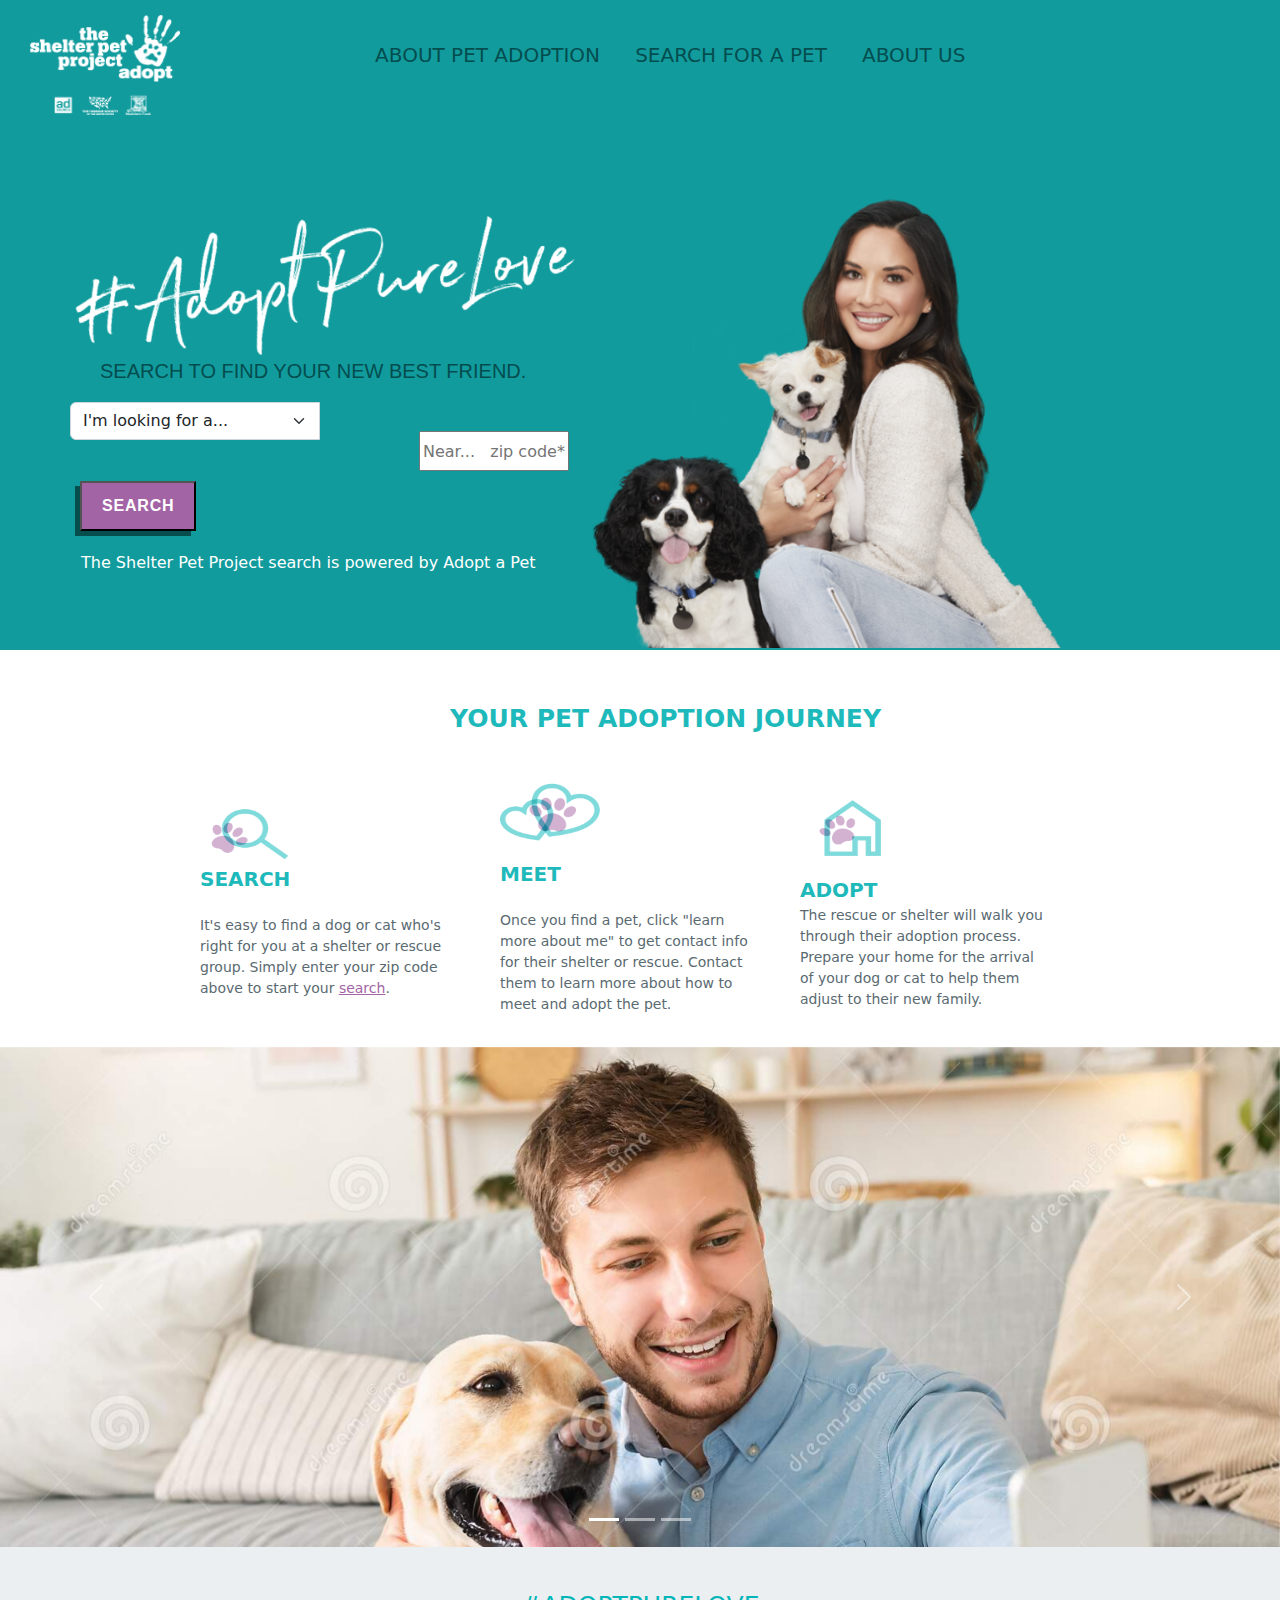
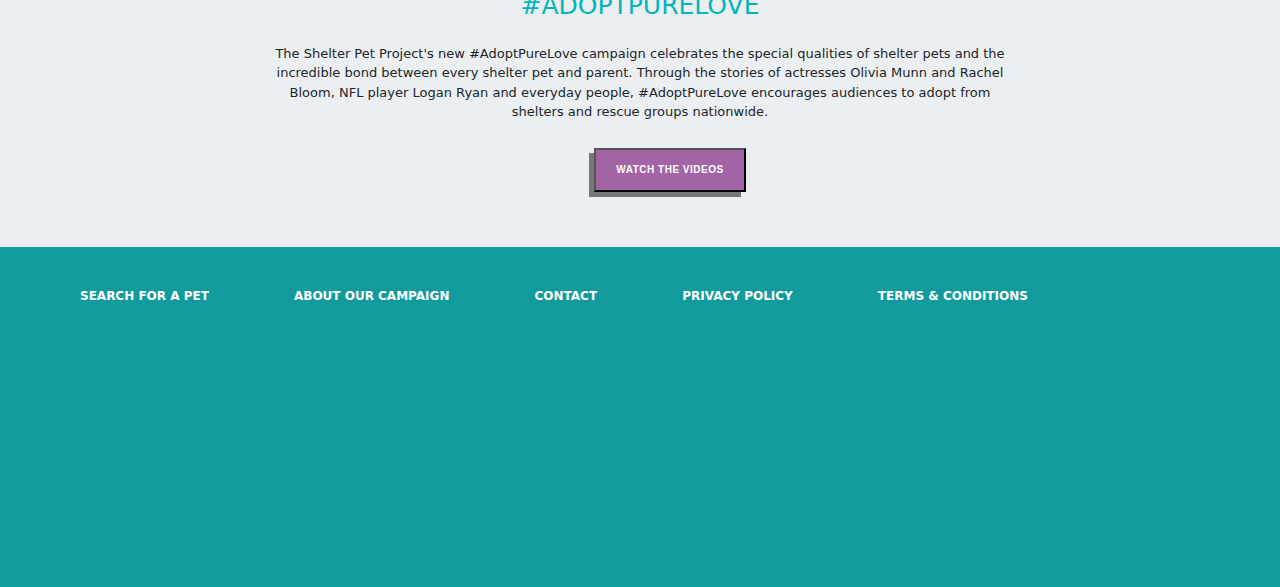
==== index.html @ eac755aa "first commit" ====
<!DOCTYPE html>
<html lang="en">

<head>
  <meta charset="UTF-8">
  <meta http-equiv="X-UA-Compatible" content="IE=edge">
  <meta name="viewport" content="width=device-width, initial-scale=1.0">
  <link rel="stylesheet" href="css/bootstrap.css">
  <link rel="stylesheet" href="css/styles.css">
  <script src="js/bootstrap.bundle.js"></script>
  <title>Document</title>
</head>

<body>
  <div id="mine">
    <div id="me">
      <img class="in" src="img/like.png" alt="" id="no">
      <a class="in" id="only" href="#">ABOUT PET ADOPTION</a>
      <a class="in" href="search.html">SEARCH FOR A PET</a>
      <a class="in" href="#">ABOUT US</a>
    </div>
    <img src="img/pure.png" alt="" id="go">
    <p id="pet">SEARCH TO FIND YOUR NEW BEST FRIEND.</p>
    <div class="input-group mb-3" id="hard">
      <select class="form-select" id="inputGroupSelect02">
        <option selected>I'm looking for a...</option>
        <option value="1">Cat</option>
        <option value="2">Dog</option>
        <option value="3">Shelter</option>
      </select>
      <div>
        <input id="two" type="text" placeholder="Near...&nbsp&nbsp zip code*">
        <!-- <img src="img/Screenshot (2).png" alt="" id="move"> -->
      </div>
    </div>
    <img src="img/Screenshot (2).png" alt="" id="move">
    <div id="vid">
      <input type="submit" value="SEARCH" id="top">
    </div>
    <p id="old">The Shelter Pet Project search is powered by Adopt a Pet </p>
  </div>
  </div>
  <div id="pee">
    <p id="bat">YOUR PET ADOPTION JOURNEY</p>
    <div>
      <img src="img/search.png" alt="" id="park">
      <P id="pat"><span class="coil">SEARCH</span><br><br>It's easy to find a dog or cat who's<br> right for you at a
        shelter or rescue<br> group. Simply enter your zip code<br> above to start your <span id="gel">search</span>.
      </P>
    </div>
    <div>
      <img src="img/meet.png" alt="" id="time">
      <p id="rot"><span class="coil">MEET</span><br><br>Once you find a pet, click "learn<br> more about me" to get
        contact info<br> for their shelter or rescue. Contact<br> them to learn more about how to<br> meet and adopt the
        pet.</p>
    </div>
    <div>
      <img src="img/adopt.png" alt="" id="next">
      <p id="met"><span class="coil">ADOPT</span><br>The rescue or shelter will walk you <br>through their adoption
        process.<br> Prepare your home for the arrival<br> of your dog or cat to help them<br> adjust to their new
        family.</p>
    </div>
    <div id="carouselExampleIndicators" class="carousel slide" data-bs-ride="true">
      <div class="carousel-indicators">
        <button type="button" data-bs-target="#carouselExampleIndicators" data-bs-slide-to="0" class="active"
          aria-current="true" aria-label="Slide 1"></button>
        <button type="button" data-bs-target="#carouselExampleIndicators" data-bs-slide-to="1"
          aria-label="Slide 2"></button>
        <button type="button" data-bs-target="#carouselExampleIndicators" data-bs-slide-to="2"
          aria-label="Slide 3"></button>
      </div>
      <div class="carousel-inner" id="pic">
        <div class="carousel-item active">
          <img src="img/man.jpg" class="d-block w-100" alt="...">
        </div>
        <div class="carousel-item">
          <img src="img/2nd woman.jpg" class="d-block w-100" alt="...">
        </div>
        <div class="carousel-item">
          <img src="img/2nd man.jpg" class="d-block w-100" alt="...">
        </div>
      </div>
      <button class="carousel-control-prev" type="button" data-bs-target="#carouselExampleIndicators"
        data-bs-slide="prev">
        <span class="carousel-control-prev-icon" aria-hidden="true"></span>
        <span class="visually-hidden">Previous</span>
      </button>
      <button class="carousel-control-next" type="button" data-bs-target="#carouselExampleIndicators"
        data-bs-slide="next">
        <span class="carousel-control-next-icon" aria-hidden="true"></span>
        <span class="visually-hidden">Next</span>
      </button>
    </div>
    <div id="free">
      <p id="palm"><span id="ken">#ADOPTPURELOVE</span><br><br>The Shelter Pet Project's new #AdoptPureLove campaign
        celebrates the special qualities of shelter pets and the<br> incredible bond between every shelter pet and
        parent. Through the stories of actresses Olivia Munn and Rachel<br> Bloom, NFL player Logan Ryan and everyday
        people, #AdoptPureLove encourages audiences to adopt from<br> shelters and rescue groups nationwide. </p>
      <div id="vid">
        <input type="submit" value="WATCH THE VIDEOS" id="pop">
      </div>
    </div>
    <div id="bite">
      <div id="be">
        <a href="#" class="an">SEARCH FOR A PET</a>
        <a href="#" class="an">ABOUT OUR CAMPAIGN</a>
        <a href="#" class="an">CONTACT</a>
        <a href="#" class="an">PRIVACY POLICY</a>
        <a href="#" class="an">TERMS & CONDITIONS</a>
      </div>
    </div>
</body>

</html>
---- css/styles.css ----
body {
    box-sizing: border-box;
}

#mine {
    background-color: #119b9d;
    height: 650px;
    width: 100%;
}


#go {
    width: 500px;
    margin-top: 100px;
    /* margin-left: -165px; */
    margin-left: 75px;
}

#pet {
    font-size: 20px;
    margin-left: 100px;
    font-family: randon-grotesque, sans-serif;
    color: #044d4f;
    block-size: 200px;
}

#hard {
    width: 250px;
    margin-left: 70px;
    border-radius: 0px;
    margin-top: -170px;
}

#move {
   margin-left: 580px;
   margin-top: -567px;
   width: 500px;
}

/* #i {
    color: #044d4f;
    font-size: 15px;
    margin-top: -65px;
    font-size: 15px;
} */
.in{
    display: inline-block;
    margin-left: 30px;
    color: #044d4f;
    font-size: 20px;
    text-decoration: none;
}
#no {
    width: 150px;
    height: 100px;
    position: relative;
    /* margin-left: -7px; */
    margin-top: 15px;
}

#only{
    margin-left: 190px;
}
#two{
    width: 150px;
    color: #044d4f;
    margin-left: 350px;
    margin-top: -30px;
    height: 40px;
    margin-bottom: 200px;
}
#vid{
    margin-left: 80px;
    margin-top: -230px;
}
#top{
    /* margin-left: 50px; */
    /* margin-bottom: -10px; */
    /* background-color: rgb(255, 255, 255); color: rgb(163, 100, 165); */
    color: rgb(255, 255, 255);
    background-color: rgb(163, 100, 165);
    padding: 15px 20px;
    line-height: 1;
    font-family: brandon-grotesque, sans-serif;
    font-weight: 700;
    letter-spacing: 0.05em;
    box-shadow: -5px 5px rgb(0 0 0 / 50%);
}
#old{
    color: white;
    margin-left: 81px;
    margin-top: 20px;
}
#pee{
    width: 100%;
    height: 370px;
}
#bat{
    margin-left: 450px;
    margin-top: 50px;
   color: #1eb9bb; 
   font-size: 25px;
   font-weight: 600;

}
#park{
    width: 100px;
    height: 60px;
    margin-left: 200px;
    margin-top: 50px;
}
#pat{
    font-size: 14px;
    color: #5a6a71;
    margin-left: 200px;
}
.coil{
font-size: 20px;
color: #1eb9bb;
font-weight: 600;
}
#gel{
text-decoration: underline;
color: #a364a5;
}
#time{
    width: 100px;
    height: 60px;
    margin-left: 500px;
    margin-top: -430px;
}
#rot{
    font-size: 14px;
    color: #5a6a71;
    margin-left: 500px;
    margin-top: -180px;
}
#next{
    width: 100px;
    height: 60px;
    margin-left: 800px;
    margin-top: -430px;
}
#met{
    font-size: 14px;
    color: #5a6a71;
    margin-left: 800px;
    margin-top: -180px;
}
#pic{
    width: 100%;
    height: 500px;
}
#free{
    width: 100%;
    height: 300px;
    background-color:  rgb(235, 239, 241);
    text-align: center;
}
#palm{
    padding-top: 40px;
    font-size: 13px;
}
#ken{
    color: #00b6b8;
    font-size: 25px;
    font-weight: 500;
}
#pop{
    color: rgb(255, 255, 255);
    background-color: rgb(163, 100, 165);
    padding: 15px 20px;
    line-height: 1;
    font-family: brandon-grotesque, sans-serif;
    font-weight: 600;
    letter-spacing: 0.05em;
    box-shadow: -5px 5px rgb(0 0 0 / 50%);
    margin-top: 240px;
    font-size: 10px;
    margin-right: 20px;
}
#bite{
    width: 100%;
    height: 340px;
    background-color: #119b9d;
}
.an{
    display: inline-block;
    margin-left: 80px;
    color: white;
    font-size: 12px;
    text-decoration: none;
    font-weight: 600;
    text-align: center;
    margin-top: 40px;
}
#geng{
    width: 100%;
    height: 300px;
    background-color: #119b9d;
}
#tap{
    width: 180px;
    height: 130px;
    margin-left: 100px;
    margin-top: 10px;
}
#tech{
    color: #a2dcdd;
    font-size: 30px;
    font-weight: 600;
    margin-left: 130px;
    margin-top: 20px;
}
#simp{
    display: flex;
    margin-left: 130px;
}
#sam{
    height: 50px;
}
#non{
    width: 150px;
    height: 50px;
}
#moon{
    width: 150px;
    height: 50px;
}
#mid{
    margin-left: 650px;
    margin-top: -70px;
}
#mop{
    color: rgb(255, 255, 255);
    background-color: rgb(163, 100, 165);
    padding: 15px 20px;
    line-height: 1;
    font-family: brandon-grotesque, sans-serif;
    font-weight: 700;
    letter-spacing: 0.05em;
    box-shadow: -5px 5px rgb(0 0 0 / 50%);
}
#tem{
    margin-left: 550px;
    margin-top: -220px;
    font-weight: 500;
}
#key{
    width: 100%;
    height: 480px;
}
#add{
    margin-top: 35px;
    margin-left: 100px;
    background: transparent;
    font-size: 12px;
    color: #666666;
    border: 1px solid;
}
#world{
    margin-left: 550px;
    margin-top: 50px;
}
#carry{
/* margin-left: 500px; */
margin-top: 50px;
text-align: center;
}
#help{
font-size: 20px;
font-weight: 600;
color: #666666;
}
#view{
    font-size: 20px;
    font-weight: 400;
    font-family: Verdana, Geneva, Tahoma, sans-serif;
}
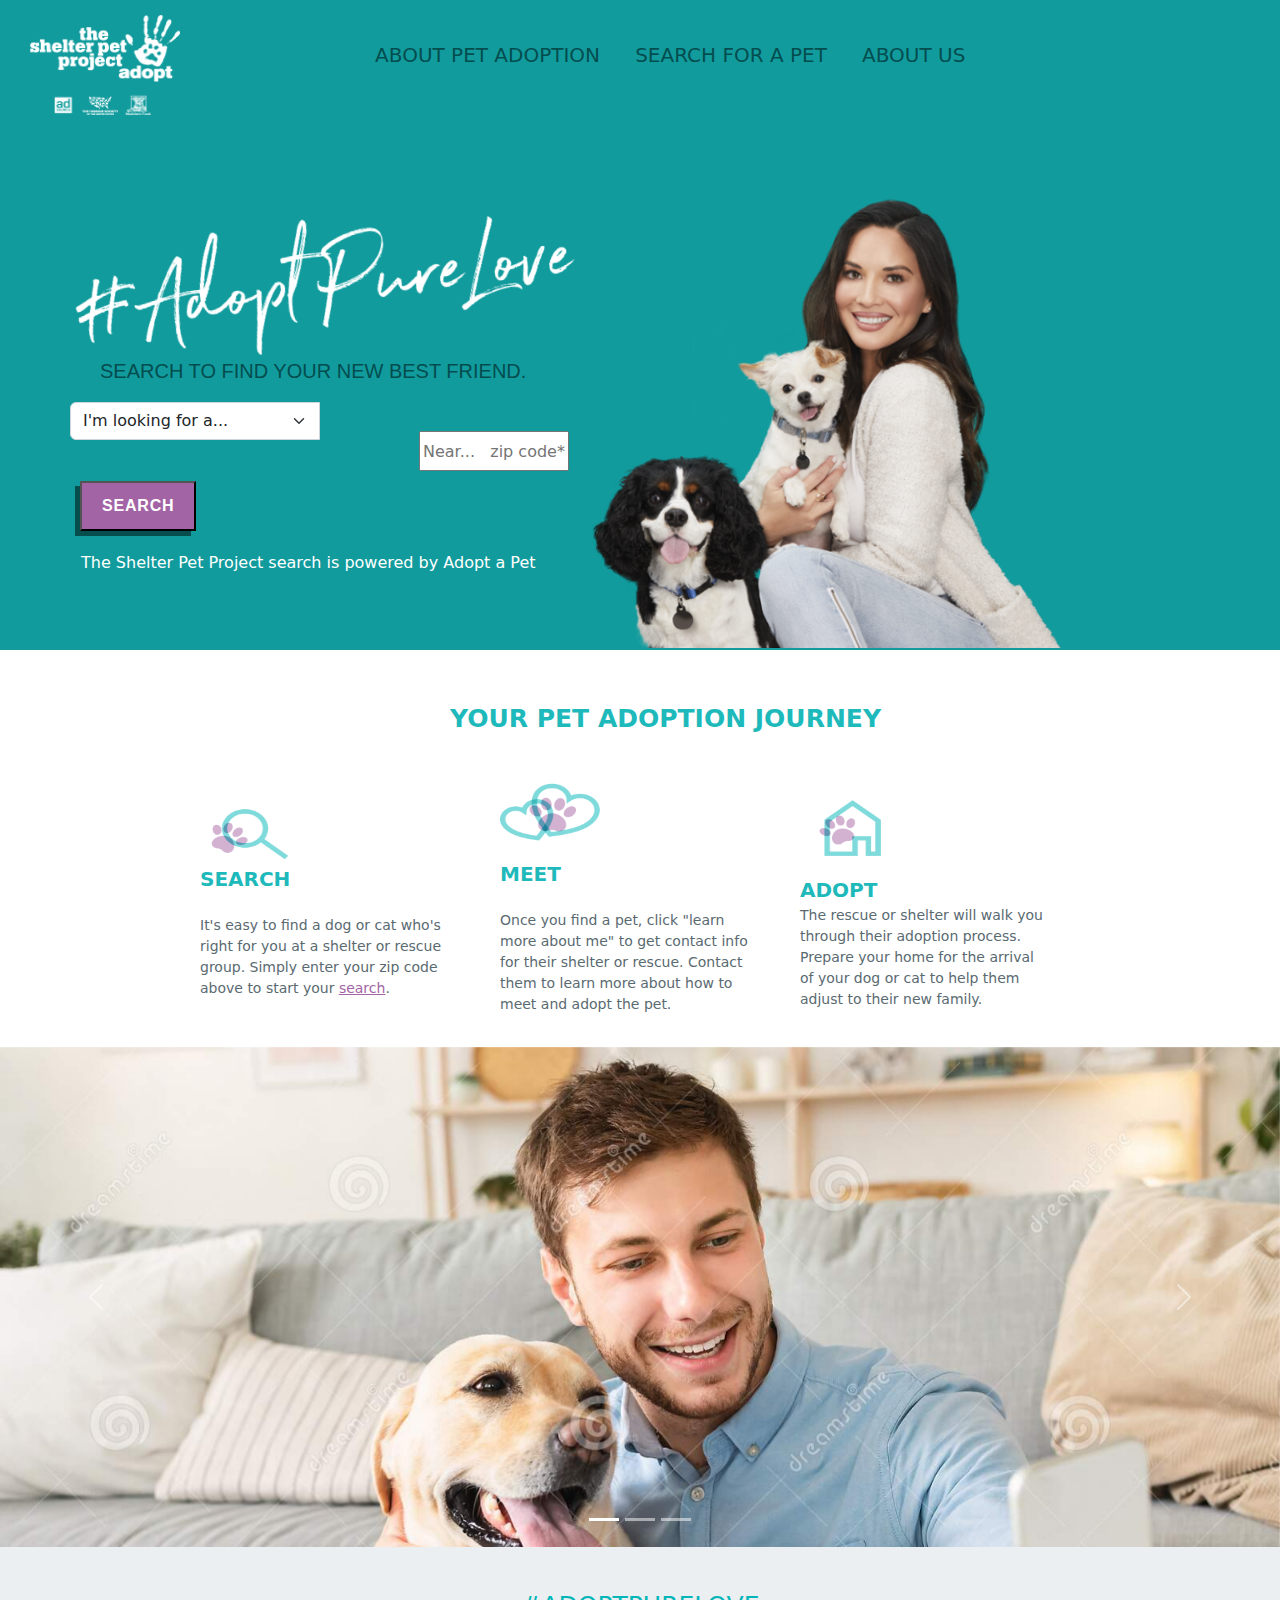
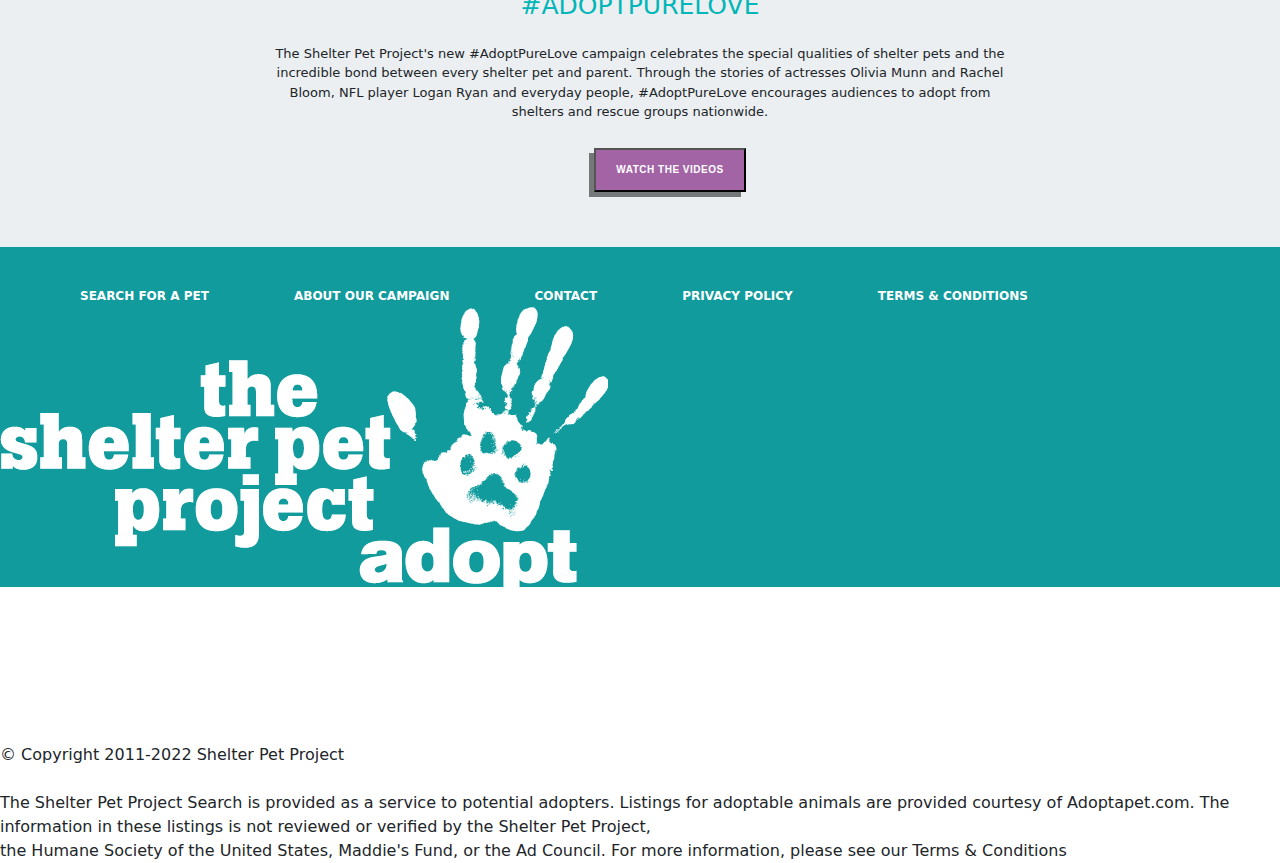
==== commit e86b4ff1: "first commit" ====
--- a/index.html
+++ b/index.html
@@ -108,6 +108,8 @@
         <a href="#" class="an">PRIVACY POLICY</a>
         <a href="#" class="an">TERMS & CONDITIONS</a>
       </div>
+      <img src="img/like.png" alt="" id="tone">
+      <p id="pap">© Copyright 2011-2022 Shelter Pet Project<br><br>The Shelter Pet Project Search is provided as a service to potential adopters. Listings for adoptable animals are provided courtesy of Adoptapet.com. The information in these listings is not reviewed or verified by the Shelter Pet Project,<br> the Humane Society of the United States, Maddie's Fund, or the Ad Council. For more information, please see our Terms & Conditions</p>
     </div>
 </body>
 
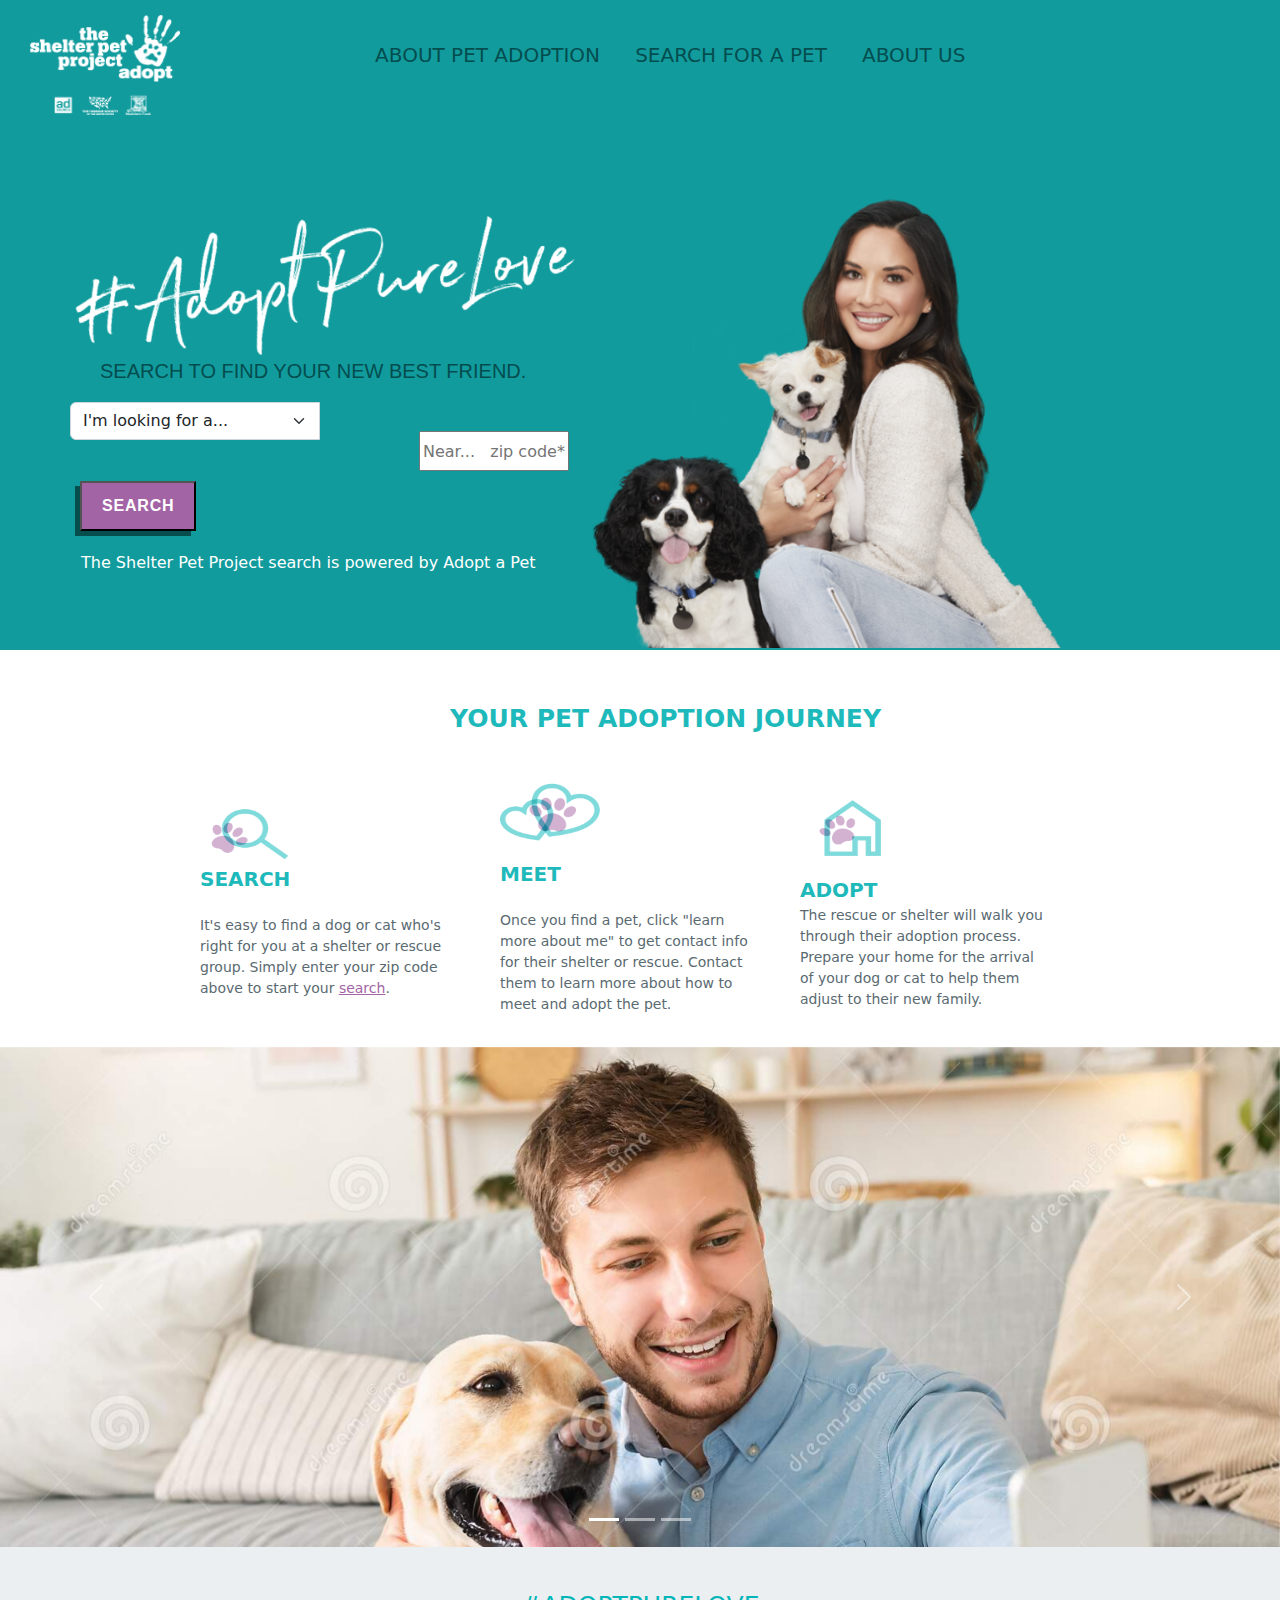
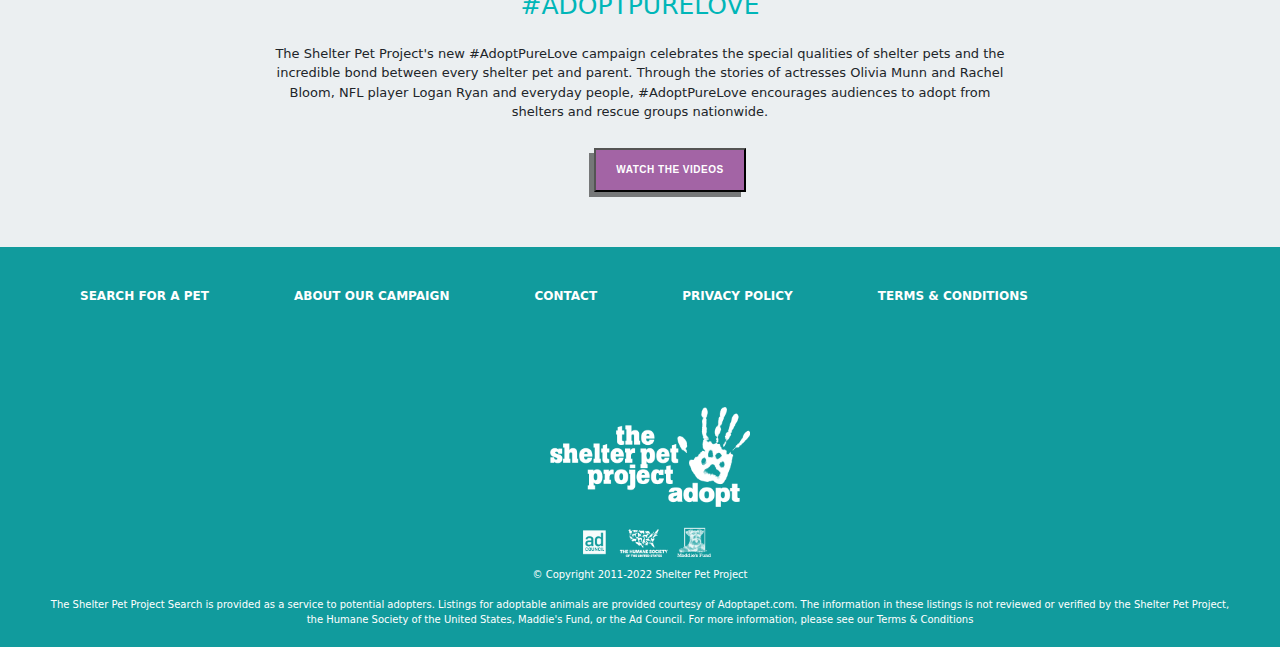
==== commit a218b874: "add index update for project" ====
--- a/index.html
+++ b/index.html
@@ -102,7 +102,7 @@
     </div>
     <div id="bite">
       <div id="be">
-        <a href="#" class="an">SEARCH FOR A PET</a>
+        <a href="search.html" class="an">SEARCH FOR A PET</a>
         <a href="#" class="an">ABOUT OUR CAMPAIGN</a>
         <a href="#" class="an">CONTACT</a>
         <a href="#" class="an">PRIVACY POLICY</a>
--- a/css/styles.css
+++ b/css/styles.css
@@ -181,7 +181,7 @@
 }
 #bite{
     width: 100%;
-    height: 340px;
+    height: 400px;
     background-color: #119b9d;
 }
 .an{
@@ -275,5 +275,37 @@
 #view{
     font-size: 20px;
     font-weight: 400;
-    font-family: Verdana, Geneva, Tahoma, sans-serif;
+    font-family: cursive;
+}
+#odd{
+    width: 100%;
+    height: 400px;
+    background-color: #119b9d;
+}
+#de{
+    margin-left: 100px;
+}
+#one{
+    height: 150px;
+    width: 200px;
+    margin-left: 550px;
+    margin-top: 100px;
+}
+#map{
+    font-size: 10px;
+    text-align: center;
+    color: white;
+    margin-top: 10px;
+}
+#tone{
+    height: 150px;
+    width: 200px;
+    margin-left: 550px;
+    margin-top: 100px;
+}
+#pap{
+    font-size: 10px;
+    text-align: center;
+    color: white;
+    margin-top: 10px;
 }